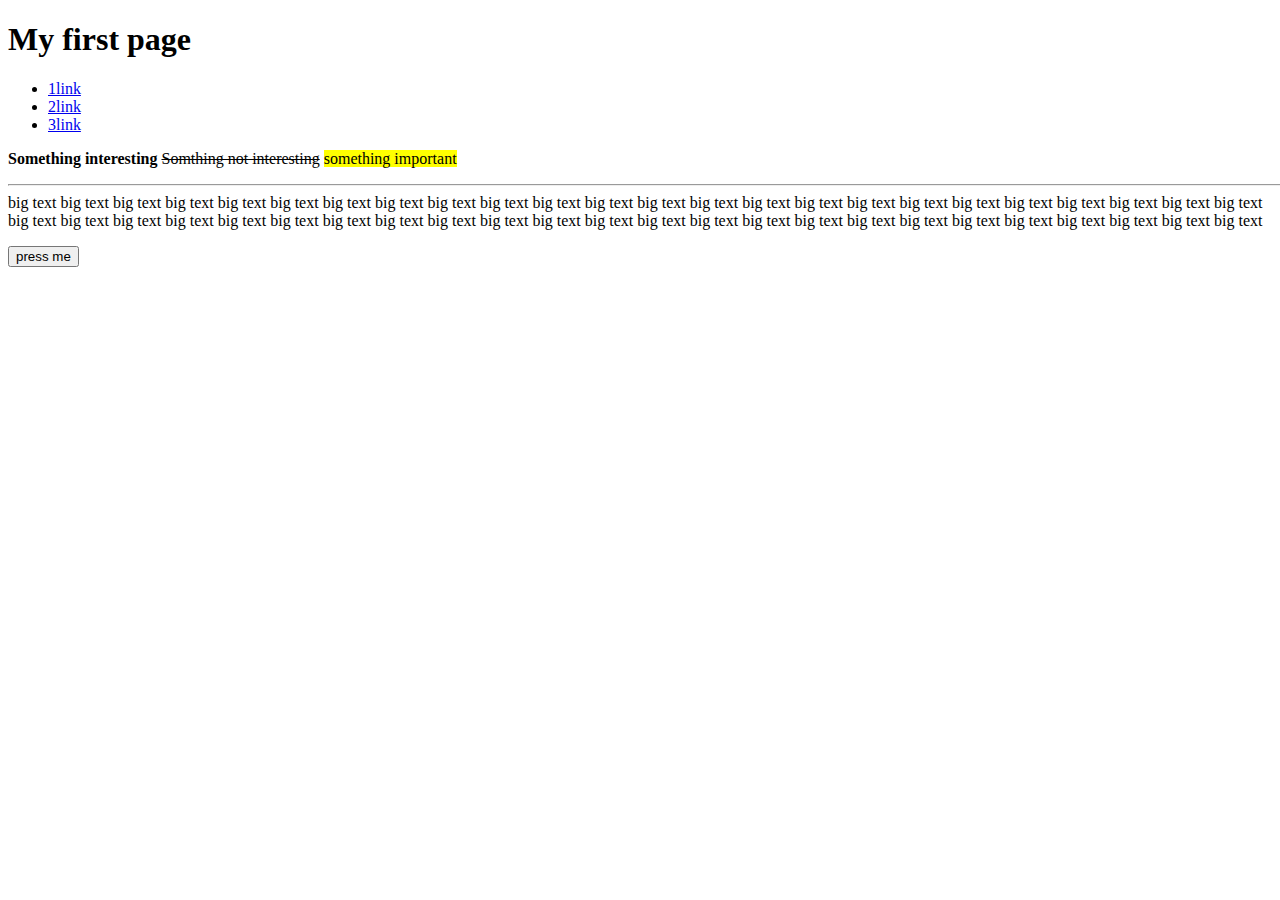
==== index.html @ 6392638d "Create index.html" ====
<!DOCTYPE html>
<html>
<head>
  <meta charset="utf-8">
  <meta name="viewport" content="width=device-width">
  <title>My first page</title>
  <link rel="stylesheet" type="text/css" href="styles.css">
</head>
<body>
  <h1> My first page </h1>
  
  <section id="1link">
    
</section>
<section id="2link">
    
</section>
<section id="3link">
    
</section>

<ul>
  <li><a href="#1link">1link</a></li>
  <li><a href="#2link">2link</a></li>
  <li><a href="#3link">3link</a></li>
</ul>
  <b> Something interesting</b>
  <del> Somthing not interesting</del>
  <mark>something important</mark>
  <p> <hr width= 10000>big text big text big text big text big text big text big text 
  big text big text big text big text big text big text big text big text big text big 
  text big text big text big text big text big text big text big text big text big text 
  big text big text big text big text big text big text big text big text big text big 
  text big text big text big text big text big text big text big text big text big text big text big text big text</p>
  
  <button> press me</button>
</body>
</html>
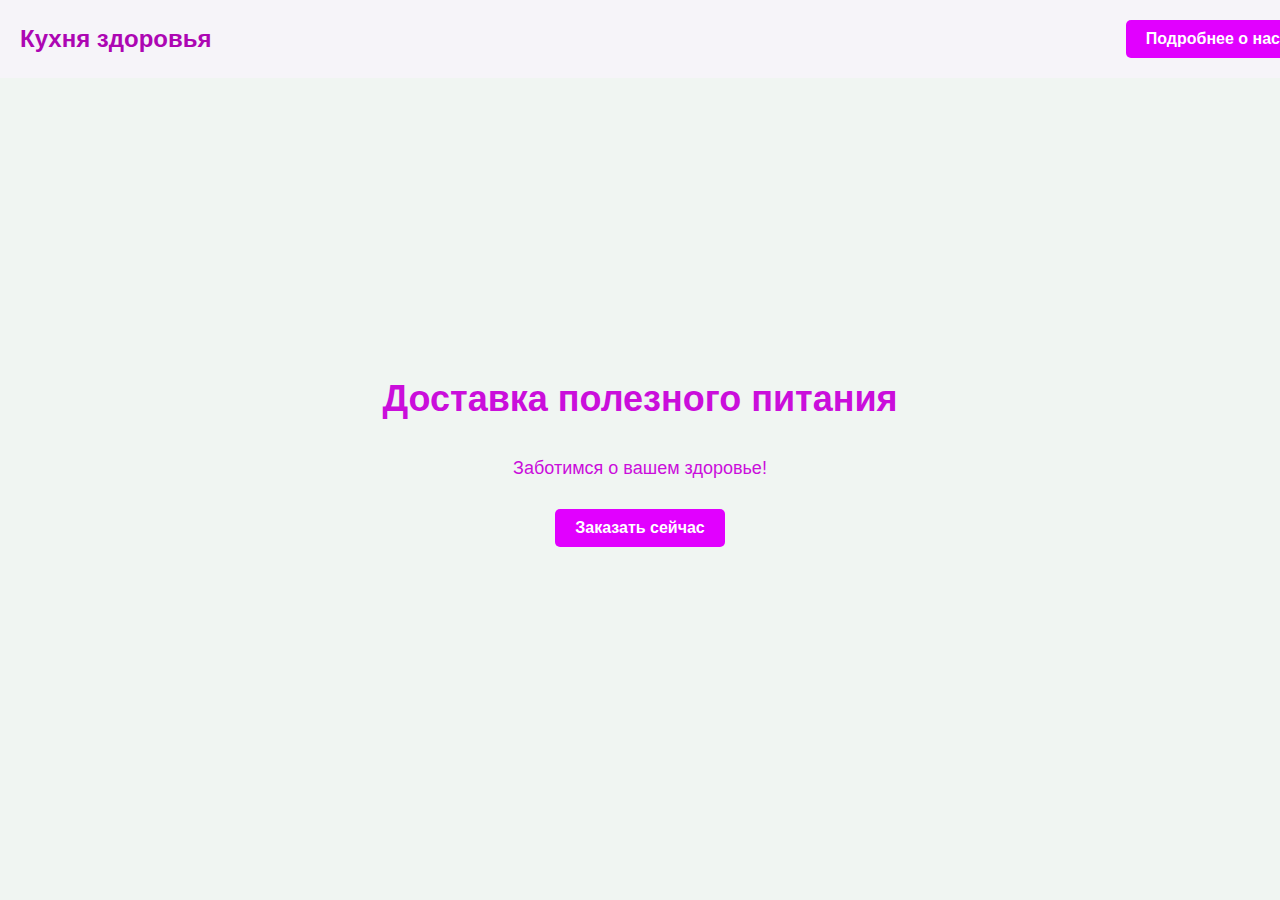
==== commit 864f96e7: "Add files via upload" ====
--- a/index.html
+++ b/index.html
@@ -1,38 +1,142 @@
-<!DOCTYPE html>
-<html>
-<head>
-  <meta charset="utf-8">
-  <meta name="viewport" content="width=device-width">
-  <title>My first page</title>
-  <link rel="stylesheet" type="text/css" href="styles.css">
-</head>
-<body>
-  <h1> My first page </h1>
-  
-  <section id="1link">
-    
-</section>
-<section id="2link">
-    
-</section>
-<section id="3link">
-    
-</section>
-
-<ul>
-  <li><a href="#1link">1link</a></li>
-  <li><a href="#2link">2link</a></li>
-  <li><a href="#3link">3link</a></li>
-</ul>
-  <b> Something interesting</b>
-  <del> Somthing not interesting</del>
-  <mark>something important</mark>
-  <p> <hr width= 10000>big text big text big text big text big text big text big text 
-  big text big text big text big text big text big text big text big text big text big 
-  text big text big text big text big text big text big text big text big text big text 
-  big text big text big text big text big text big text big text big text big text big 
-  text big text big text big text big text big text big text big text big text big text big text big text big text</p>
-  
-  <button> press me</button>
-</body>
-</html>
+<!DOCTYPE html>
+<html lang="en">
+<head>
+    <meta charset="UTF-8">
+    <meta name="viewport" content="width=device-width, initial-scale=1.0">
+    <title>Кухня здоровья</title>
+    <style>
+       
+        body {
+            margin: 0;
+            padding: 0;
+            font-family: Arial, sans-serif;
+            background-color: #f0f5f2;
+        }
+        
+        
+        .hero {
+            display: flex;
+            flex-direction: column;
+            justify-content: center;
+            align-items: center;
+            min-height: 100vh;
+            background-image: url('back.jpg'); 
+            background-size: cover;
+            background-position: center;
+            color: #ca0edb;
+            text-align: center;
+        }
+        
+        .hero h1 {
+            font-size: 36px;
+            margin-bottom: 20px;
+        }
+        
+        .hero p {
+            font-size: 18px;
+            margin-bottom: 30px;
+        }
+        
+        
+        .navbar {
+            background-color: rgba(251, 244, 255, 0.5);
+            display: flex;
+            justify-content: space-between;
+            align-items: center;
+            padding: 20px;
+            position: absolute;
+            width: 100%;
+            top: 0;
+        }
+        
+        .logo {
+            font-size: 24px;
+            font-weight: bold;
+            color: #ad06b3;
+        }
+        
+        .cta-button {
+            background-color: #e100ff;
+            color: #fff;
+            padding: 10px 20px;
+            text-decoration: none;
+            border-radius: 5px;
+            font-weight: bold;
+        }
+        
+        
+        .hidden-block {
+            display: none;
+            background-color: rgba(255, 255, 255, 0.8);
+            padding: 20px;
+            border-radius: 10px;
+        }
+        
+        .hidden-block p {
+            font-size: 16px;
+            color: #333333;
+        }
+    </style>
+</head>
+<body>
+    
+    <div class="navbar">
+        <div class="logo">Кухня здоровья</div>
+        <a href="#hidden-block-toggle" id="toggle-link" class="cta-button">Подробнее о нас</a>
+    </div>
+    
+    
+    <div class="hero">
+        <h1>Доставка полезного питания</h1>
+        <p>Заботимся о вашем здоровье!</p>
+        <a href="#" class="cta-button">Заказать сейчас</a>
+        
+       
+<div id="hidden-block-toggle" class="hidden-block">
+  <h2>О нас</h2>
+  <p>Мы - Кухня здоровья, команда профессиональных поваров и диетологов, преданная идее сделать ваше питание здоровым и вкусным.</p>
+  <p>С самого начала нашей истории мы сосредотачивались на качестве и свежести наших ингредиентов. Мы убеждены, что только натуральные и полезные продукты могут обеспечить вам максимальное благополучие.</p>
+
+  <h2>Наши продукты</h2>
+  <p>Мы гордимся тем, что предлагаем разнообразное меню с блюдами для всех диетических потребностей. Наши блюда богаты питательными веществами, витаминами и микроэлементами, которые важны для вашего здоровья.</p>
+  <p>Мы также уделяем внимание вкусу. Мы считаем, что здоровое питание не должно быть скучным, поэтому мы создаем блюда, которые радуют ваши вкусовые рецепторы.</p>
+
+  <h2>Как сделать заказ</h2>
+  <p>Заказать у нас легко! Выберите блюда из нашего меню, укажите количество порций и оформите заказ. Мы предоставляем удобные способы оплаты и гарантируем быструю доставку в любой район города.</p>
+
+  <h2>Отзывы клиентов</h2>
+  <p>Наши клиенты довольны качеством нашей еды и обслуживанием. Вот что они говорят:</p>
+  <blockquote>
+      "Я полностью изменил свой образ жизни, благодаря еде от Кухни здоровья. Они действительно заботятся о здоровье своих клиентов." - Анна
+  </blockquote>
+  <blockquote>
+      "Не могу даже представить, как я раньше обходился без них. Вкусно и полезно!" - Иван
+  </blockquote>
+
+  <h2>Контакты</h2>
+  <p>Если у вас есть вопросы или вам нужна помощь, свяжитесь с нами:</p>
+  <p>Телефон: +123456789</p>
+  <p>Email: info@kitchenhealth.com</p>
+
+  <h2>Специальные предложения</h2>
+  <p>Мы постоянно радуем наших клиентов скидками и акциями. Узнайте больше на нашей странице акций.</p>
+</div>
+
+    </div>
+
+    <script>
+        
+        const toggleLink = document.getElementById("toggle-link");
+        const hiddenBlock = document.getElementById("hidden-block-toggle");
+        
+        toggleLink.addEventListener("click", function() {
+            if (hiddenBlock.style.display === "none" || hiddenBlock.style.display === "") {
+                hiddenBlock.style.display = "block";
+            } else {
+                hiddenBlock.style.display = "none";
+            }
+        });
+    </script>
+</body>
+</html>
+
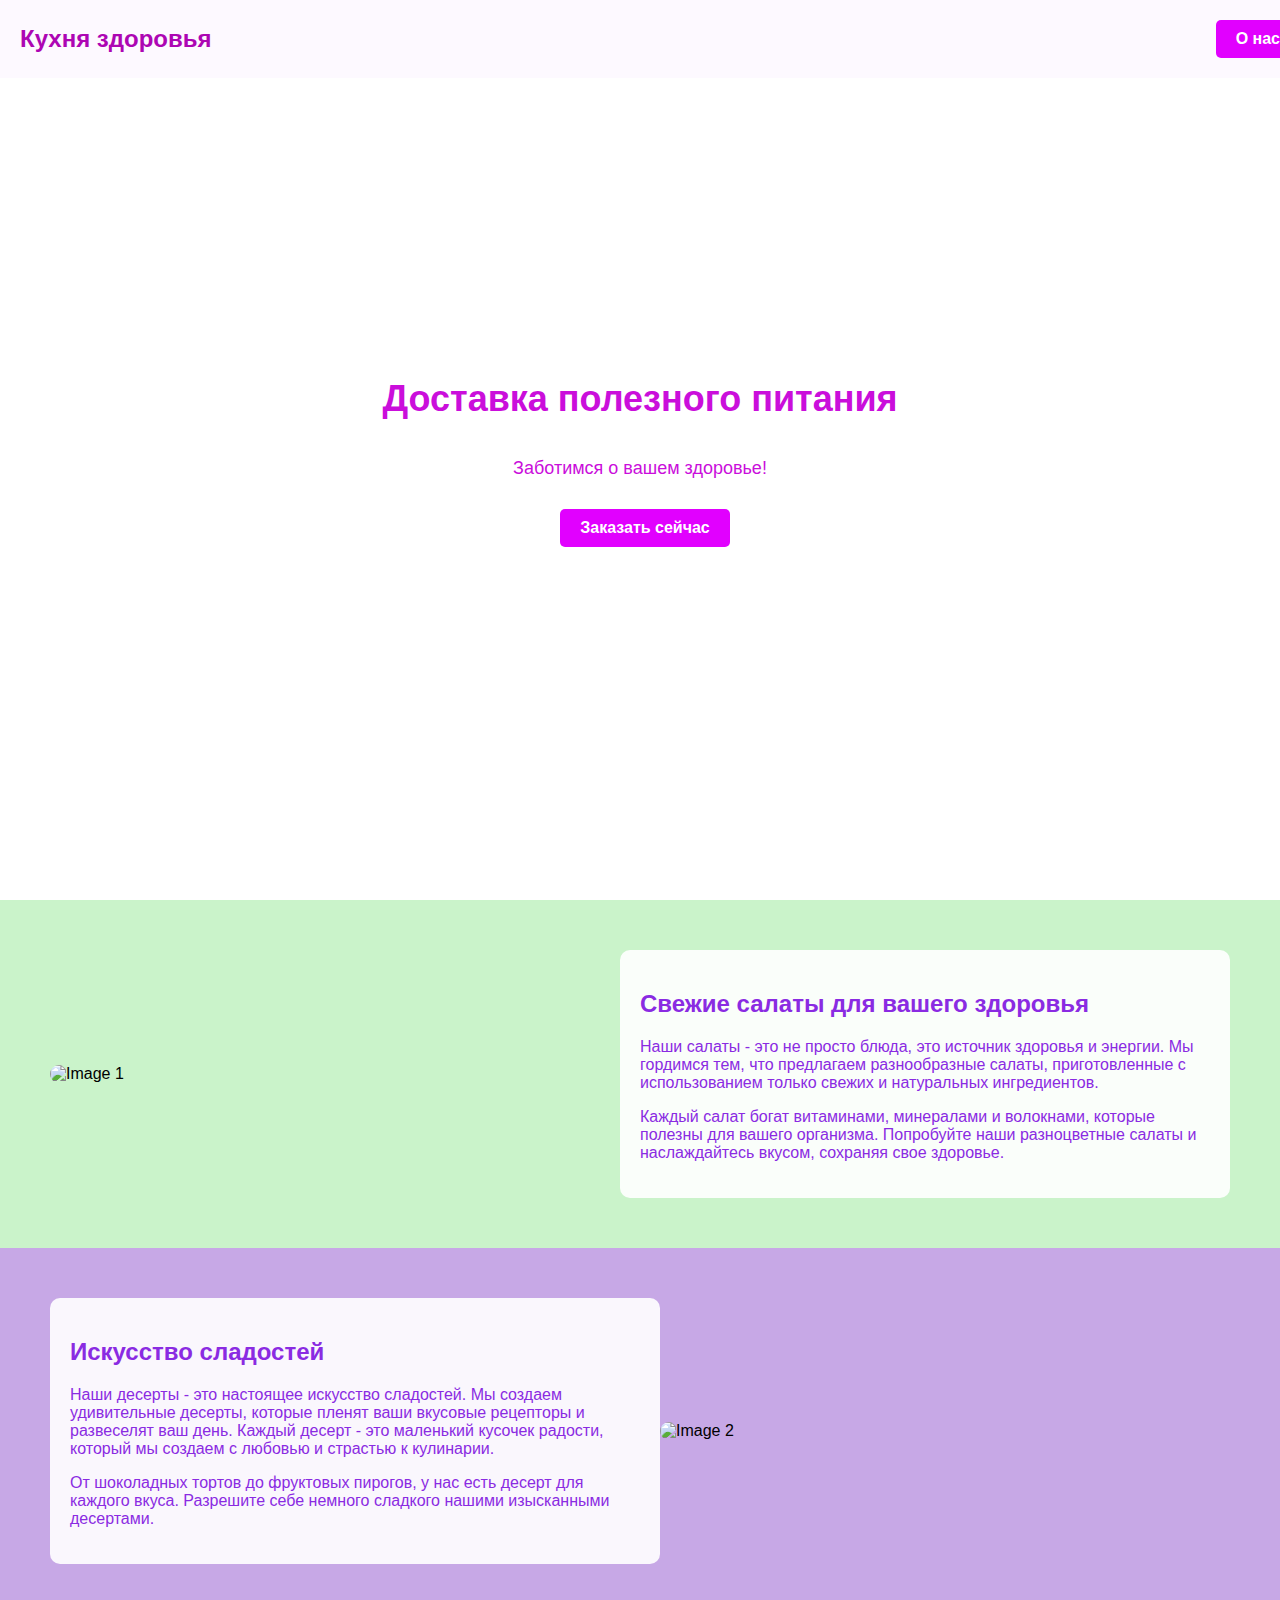
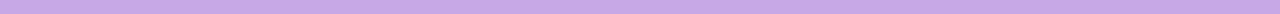
==== commit 169d1f09: "Add files via upload" ====
--- a/index.html
+++ b/index.html
@@ -5,14 +5,13 @@
     <meta name="viewport" content="width=device-width, initial-scale=1.0">
     <title>Кухня здоровья</title>
     <style>
-       
+        
         body {
             margin: 0;
             padding: 0;
             font-family: Arial, sans-serif;
-            background-color: #f0f5f2;
         }
-        
+
         
         .hero {
             display: flex;
@@ -20,23 +19,23 @@
             justify-content: center;
             align-items: center;
             min-height: 100vh;
-            background-image: url('back.jpg'); 
+            background-image: url('https://c.pxhere.com/photos/71/9a/food_snacks_cooking_pork_meat_seasoning_wine_side_dishes_ssam-626452.jpg!d');
             background-size: cover;
             background-position: center;
             color: #ca0edb;
             text-align: center;
         }
-        
+
         .hero h1 {
             font-size: 36px;
             margin-bottom: 20px;
         }
-        
+
         .hero p {
             font-size: 18px;
             margin-bottom: 30px;
         }
-        
+
         
         .navbar {
             background-color: rgba(251, 244, 255, 0.5);
@@ -48,13 +47,13 @@
             width: 100%;
             top: 0;
         }
-        
+
         .logo {
             font-size: 24px;
             font-weight: bold;
             color: #ad06b3;
         }
-        
+
         .cta-button {
             background-color: #e100ff;
             color: #fff;
@@ -62,8 +61,9 @@
             text-decoration: none;
             border-radius: 5px;
             font-weight: bold;
+            margin-left: 10px;
         }
-        
+
         
         .hidden-block {
             display: none;
@@ -71,10 +71,42 @@
             padding: 20px;
             border-radius: 10px;
         }
-        
+
         .hidden-block p {
             font-size: 16px;
             color: #333333;
+        }
+
+        
+        .new-section {
+            display: flex;
+            flex-direction: row;
+            justify-content: space-between;
+            align-items: center;
+            background-image: url('alternate-background.jpg'); 
+            background-size: cover;
+            background-position: center;
+            padding: 50px;
+        }
+        .new-section:nth-child(even) {
+            background-color: #c7a8e6; 
+        }
+
+        .new-section:nth-child(odd) {
+            background-color: #caf3ca; 
+        }
+
+        .new-section .section-text {
+            flex: 1;
+            padding: 20px;
+            background-color: rgba(255, 255, 255, 0.9); 
+            border-radius: 10px;
+        }
+
+        .new-section img {
+            flex: 1;
+            max-width: 50%;
+            border-radius: 10px;
         }
     </style>
 </head>
@@ -82,18 +114,17 @@
     
     <div class="navbar">
         <div class="logo">Кухня здоровья</div>
-        <a href="#hidden-block-toggle" id="toggle-link" class="cta-button">Подробнее о нас</a>
+        <a href="#hidden-block-toggle" id="toggle-link" class="cta-button">О нас</a>
     </div>
-    
+
     
     <div class="hero">
         <h1>Доставка полезного питания</h1>
         <p>Заботимся о вашем здоровье!</p>
         <a href="#" class="cta-button">Заказать сейчас</a>
-        
-       
-<div id="hidden-block-toggle" class="hidden-block">
-  <h2>О нас</h2>
+
+        <div id="hidden-block-toggle" class="hidden-block">
+            <h2>О нас</h2>
   <p>Мы - Кухня здоровья, команда профессиональных поваров и диетологов, преданная идее сделать ваше питание здоровым и вкусным.</p>
   <p>С самого начала нашей истории мы сосредотачивались на качестве и свежести наших ингредиентов. Мы убеждены, что только натуральные и полезные продукты могут обеспечить вам максимальное благополучие.</p>
 
@@ -120,15 +151,32 @@
 
   <h2>Специальные предложения</h2>
   <p>Мы постоянно радуем наших клиентов скидками и акциями. Узнайте больше на нашей странице акций.</p>
-</div>
-
+        </div>
     </div>
 
+    <div class="new-section">
+        <img src="https://static.tildacdn.com/tild3938-3735-4737-b335-323662643835/photo.jpg" alt="Image 1">
+        <div class="section-text">
+            <h2 style="color: #8a2be2;">Свежие салаты для вашего здоровья</h2>
+        <p style="color: #8a2be2;">Наши салаты - это не просто блюда, это источник здоровья и энергии. Мы гордимся тем, что предлагаем разнообразные салаты, приготовленные с использованием только свежих и натуральных ингредиентов.</p>
+        <p style="color: #8a2be2;">Каждый салат богат витаминами, минералами и волокнами, которые полезны для вашего организма. Попробуйте наши разноцветные салаты и наслаждайтесь вкусом, сохраняя свое здоровье.</p>
+        </div>
+    </div>
+
+    <div class="new-section">
+        <div class="section-text">
+            <h2 style="color: #8a2be2;">Искусство сладостей</h2>
+        <p style="color: #8a2be2;">Наши десерты - это настоящее искусство сладостей. Мы создаем удивительные десерты, которые пленят ваши вкусовые рецепторы и развеселят ваш день. Каждый десерт - это маленький кусочек радости, который мы создаем с любовью и страстью к кулинарии.</p>
+        <p style="color: #8a2be2;">От шоколадных тортов до фруктовых пирогов, у нас есть десерт для каждого вкуса. Разрешите себе немного сладкого нашими изысканными десертами.</p>
+        </div>
+        <img src="https://static.tildacdn.com/tild3335-6364-4133-b431-323932613831/photo.jpg" alt="Image 2">
+    </div>
+
+    
     <script>
-        
         const toggleLink = document.getElementById("toggle-link");
         const hiddenBlock = document.getElementById("hidden-block-toggle");
-        
+
         toggleLink.addEventListener("click", function() {
             if (hiddenBlock.style.display === "none" || hiddenBlock.style.display === "") {
                 hiddenBlock.style.display = "block";
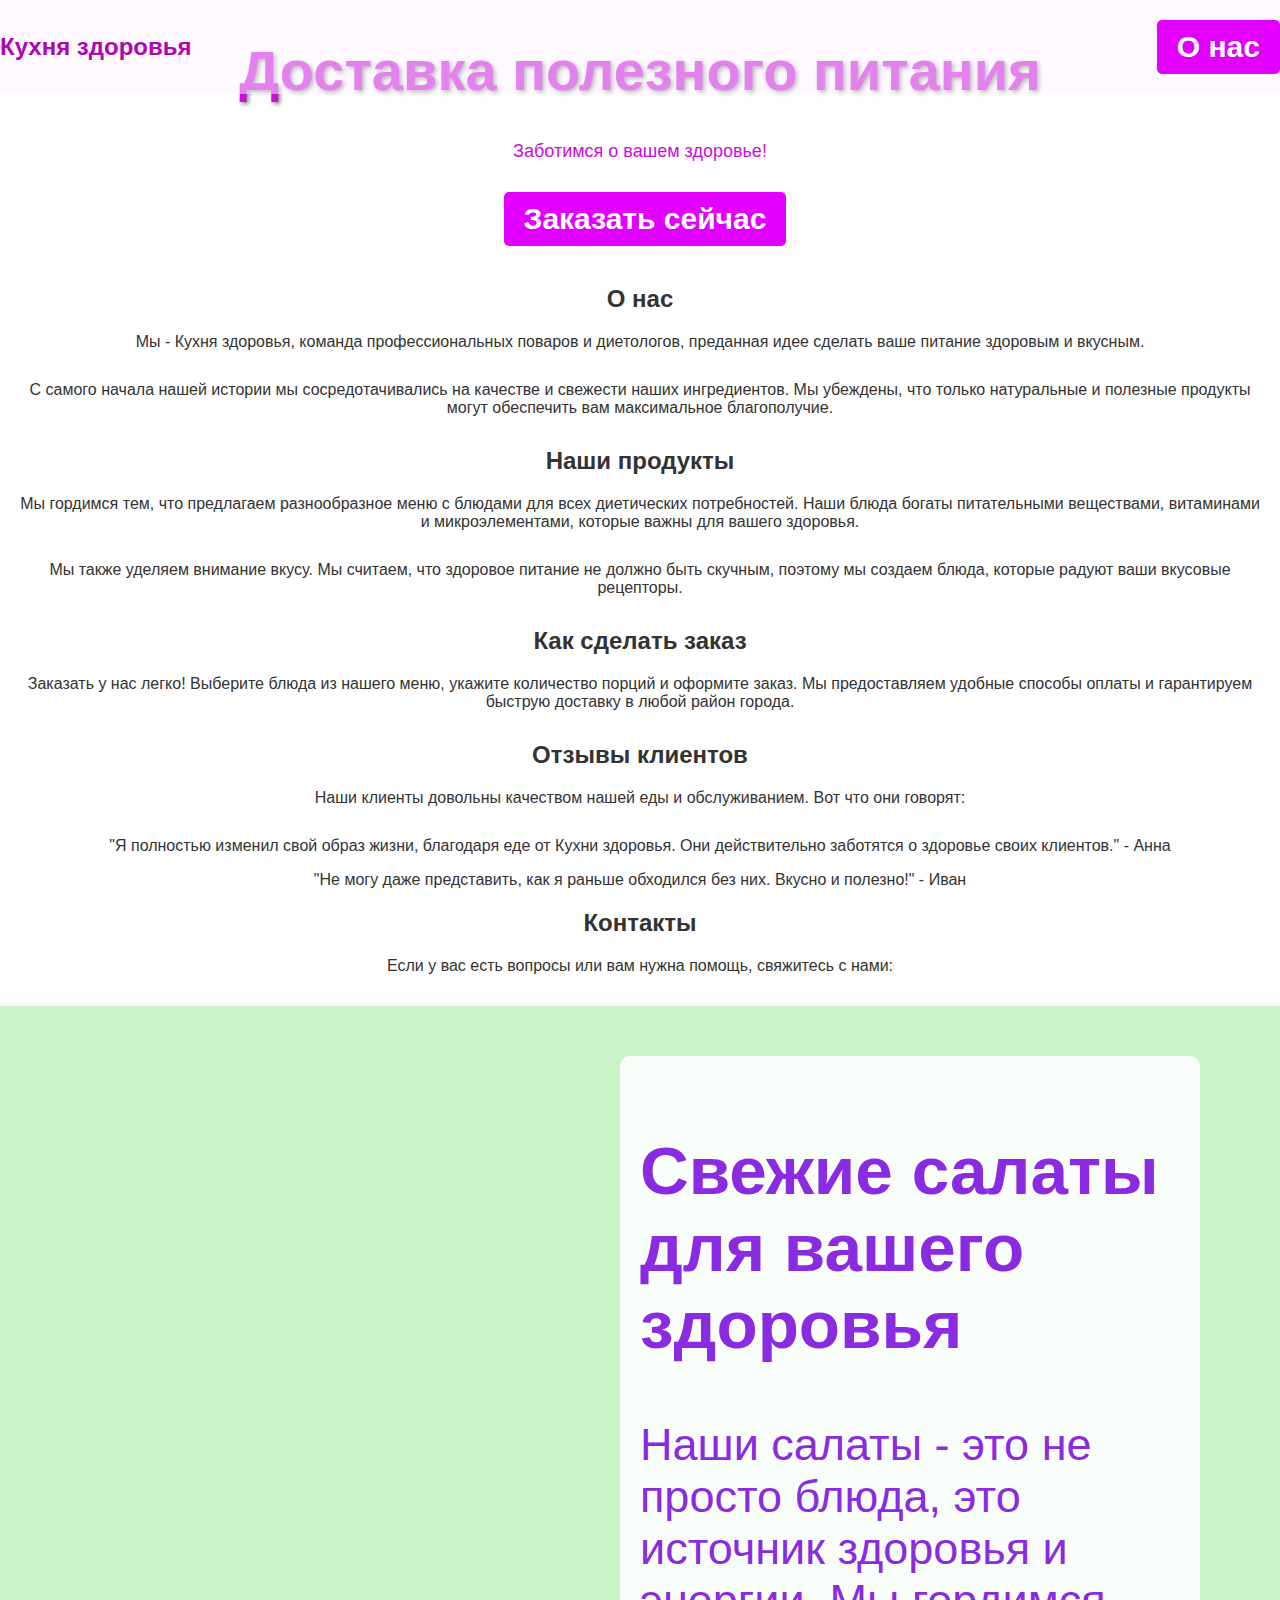
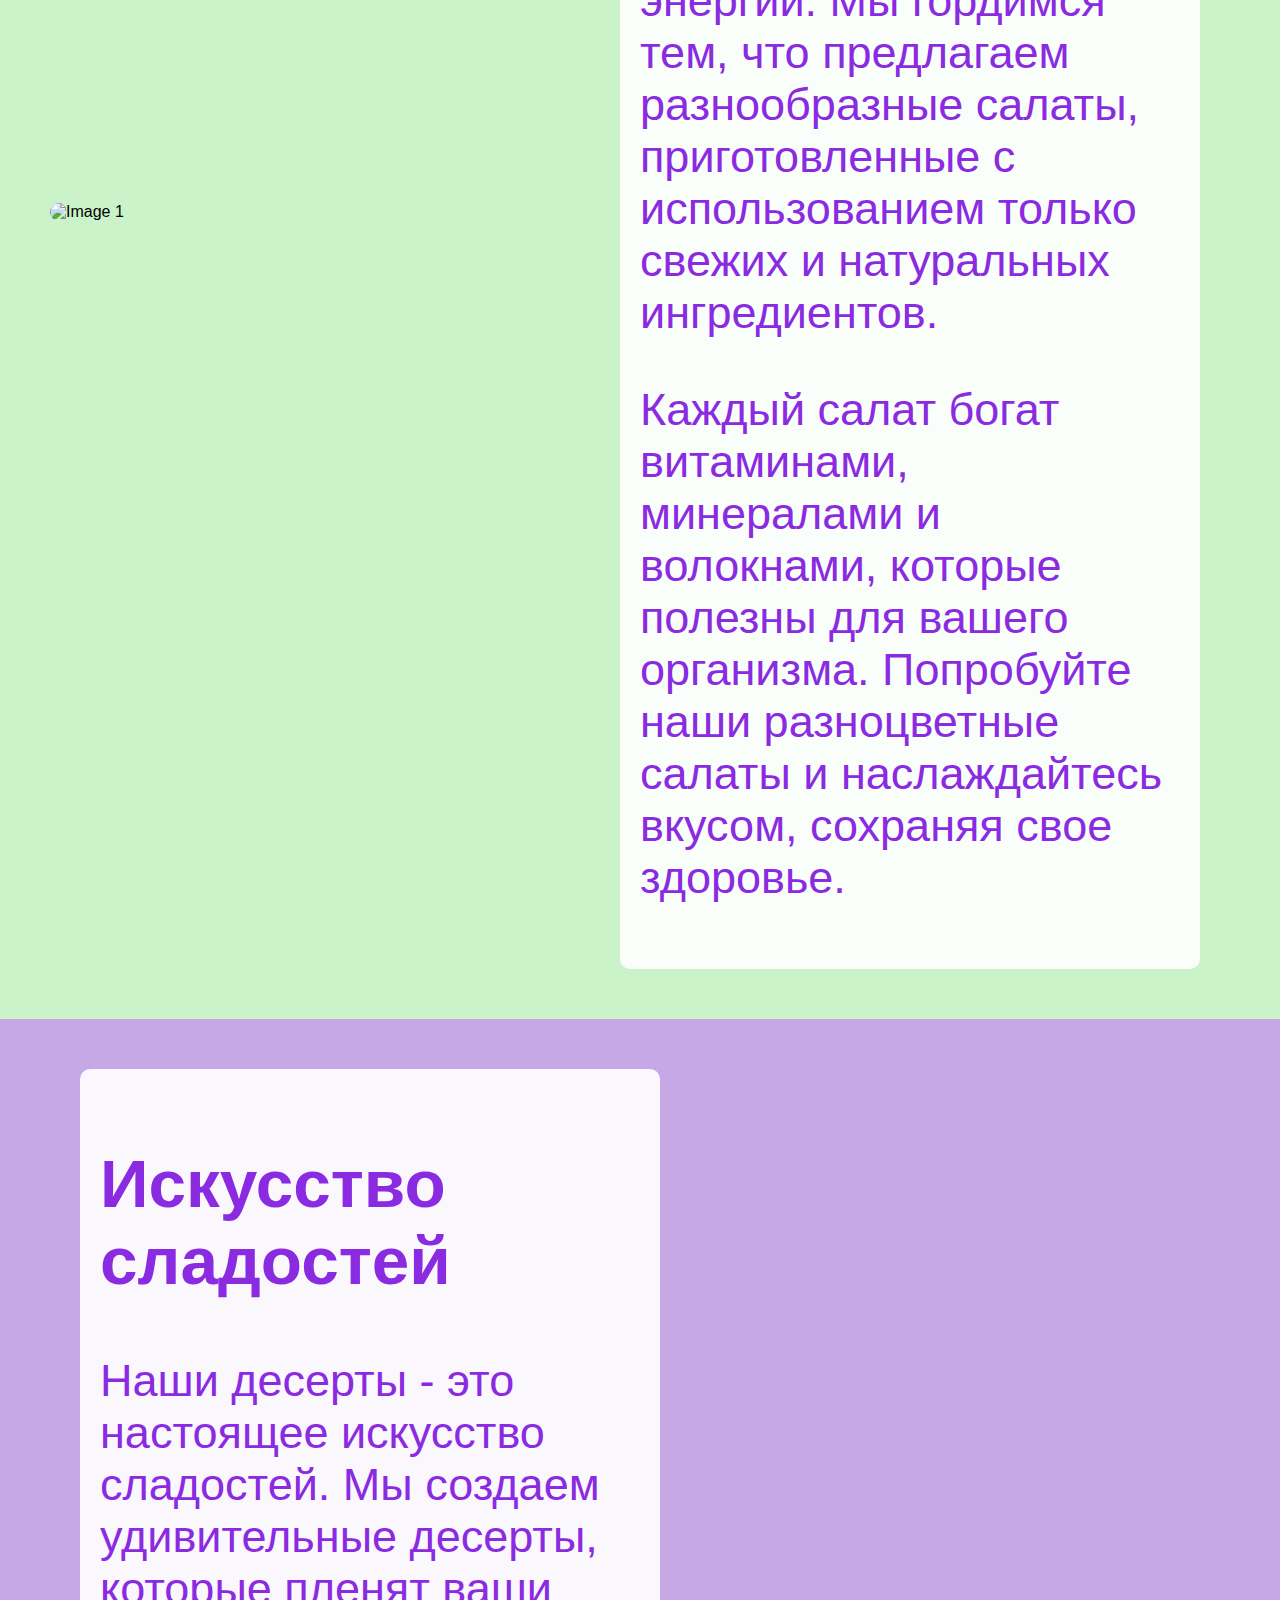
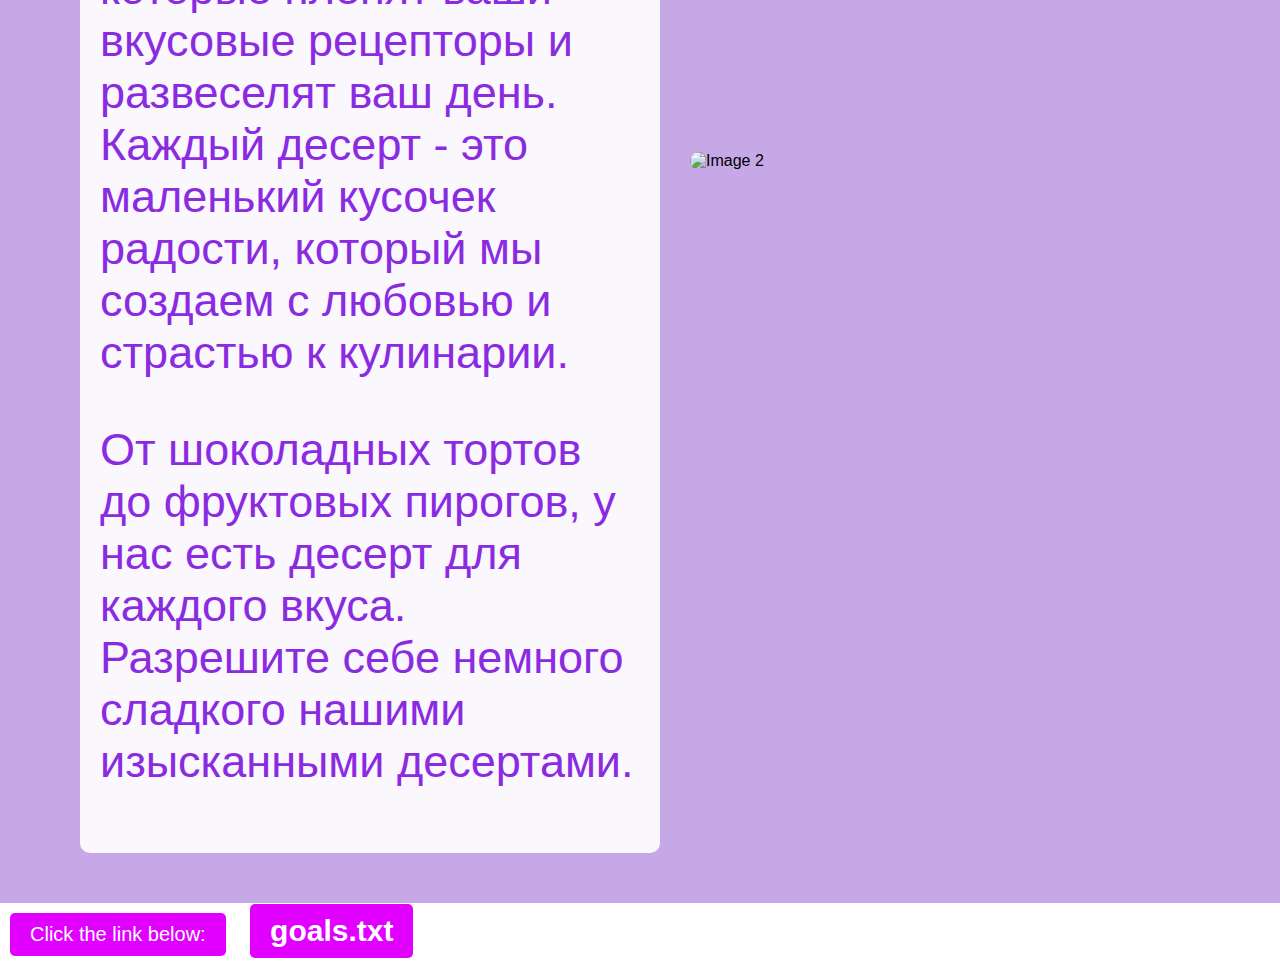
==== commit 65fd6cc9: "Add files via upload" ====
--- a/index.html
+++ b/index.html
@@ -27,8 +27,9 @@
         }
 
         .hero h1 {
-            font-size: 36px;
+            font-size: 56px;
             margin-bottom: 20px;
+            text-shadow: 2px 2px 4px rgba(0, 0, 0, 0.5);
         }
 
         .hero p {
@@ -42,7 +43,9 @@
             display: flex;
             justify-content: space-between;
             align-items: center;
-            padding: 20px;
+            padding-right: 20px;
+            padding-top: 20px;
+            padding-bottom: 20px;
             position: absolute;
             width: 100%;
             top: 0;
@@ -55,6 +58,7 @@
         }
 
         .cta-button {
+            
             background-color: #e100ff;
             color: #fff;
             padding: 10px 20px;
@@ -62,15 +66,19 @@
             border-radius: 5px;
             font-weight: bold;
             margin-left: 10px;
+            font-size: 30px;
         }
 
         
         .hidden-block {
-            display: none;
-            background-color: rgba(255, 255, 255, 0.8);
-            padding: 20px;
-            border-radius: 10px;
-        }
+    max-height: 80vh;
+    overflow-y: auto;
+    background-color: rgba(255, 255, 255, 0.8);
+    padding: 20px;
+    border-radius: 10px;
+    font-size: 16px;
+    color: #333333;
+}
 
         .hidden-block p {
             font-size: 16px;
@@ -101,13 +109,39 @@
             padding: 20px;
             background-color: rgba(255, 255, 255, 0.9); 
             border-radius: 10px;
+            font-size: 45px;
+            margin-left: 30px;
+            margin-right: 30px;
         }
 
         .new-section img {
             flex: 1;
             max-width: 50%;
             border-radius: 10px;
-        }
+
+        }
+
+        .click-text {
+        font-size: 20px; 
+        color: #fff; 
+        background-color: #e100ff; 
+        padding: 10px 20px;
+        border-radius: 5px;
+        display: inline-block;
+        margin: 10px; 
+    }
+
+    
+    .cta-button {
+        background-color: #e100ff;
+        color: #fff;
+        padding: 10px 20px;
+        text-decoration: none;
+        border-radius: 5px;
+        font-weight: bold;
+        display: inline-block;
+         
+    }
     </style>
 </head>
 <body>
@@ -172,7 +206,10 @@
         <img src="https://static.tildacdn.com/tild3335-6364-4133-b431-323932613831/photo.jpg" alt="Image 2">
     </div>
 
-    
+    <div style="text-align: center;"></div>
+        <p class="click-text">Click the link below:</p>
+        <a href="https://github.com/zhokonov/firstpage/blob/main/goals.txt" target="_blank" class="cta-button">goals.txt</a>
+    </div>
     <script>
         const toggleLink = document.getElementById("toggle-link");
         const hiddenBlock = document.getElementById("hidden-block-toggle");
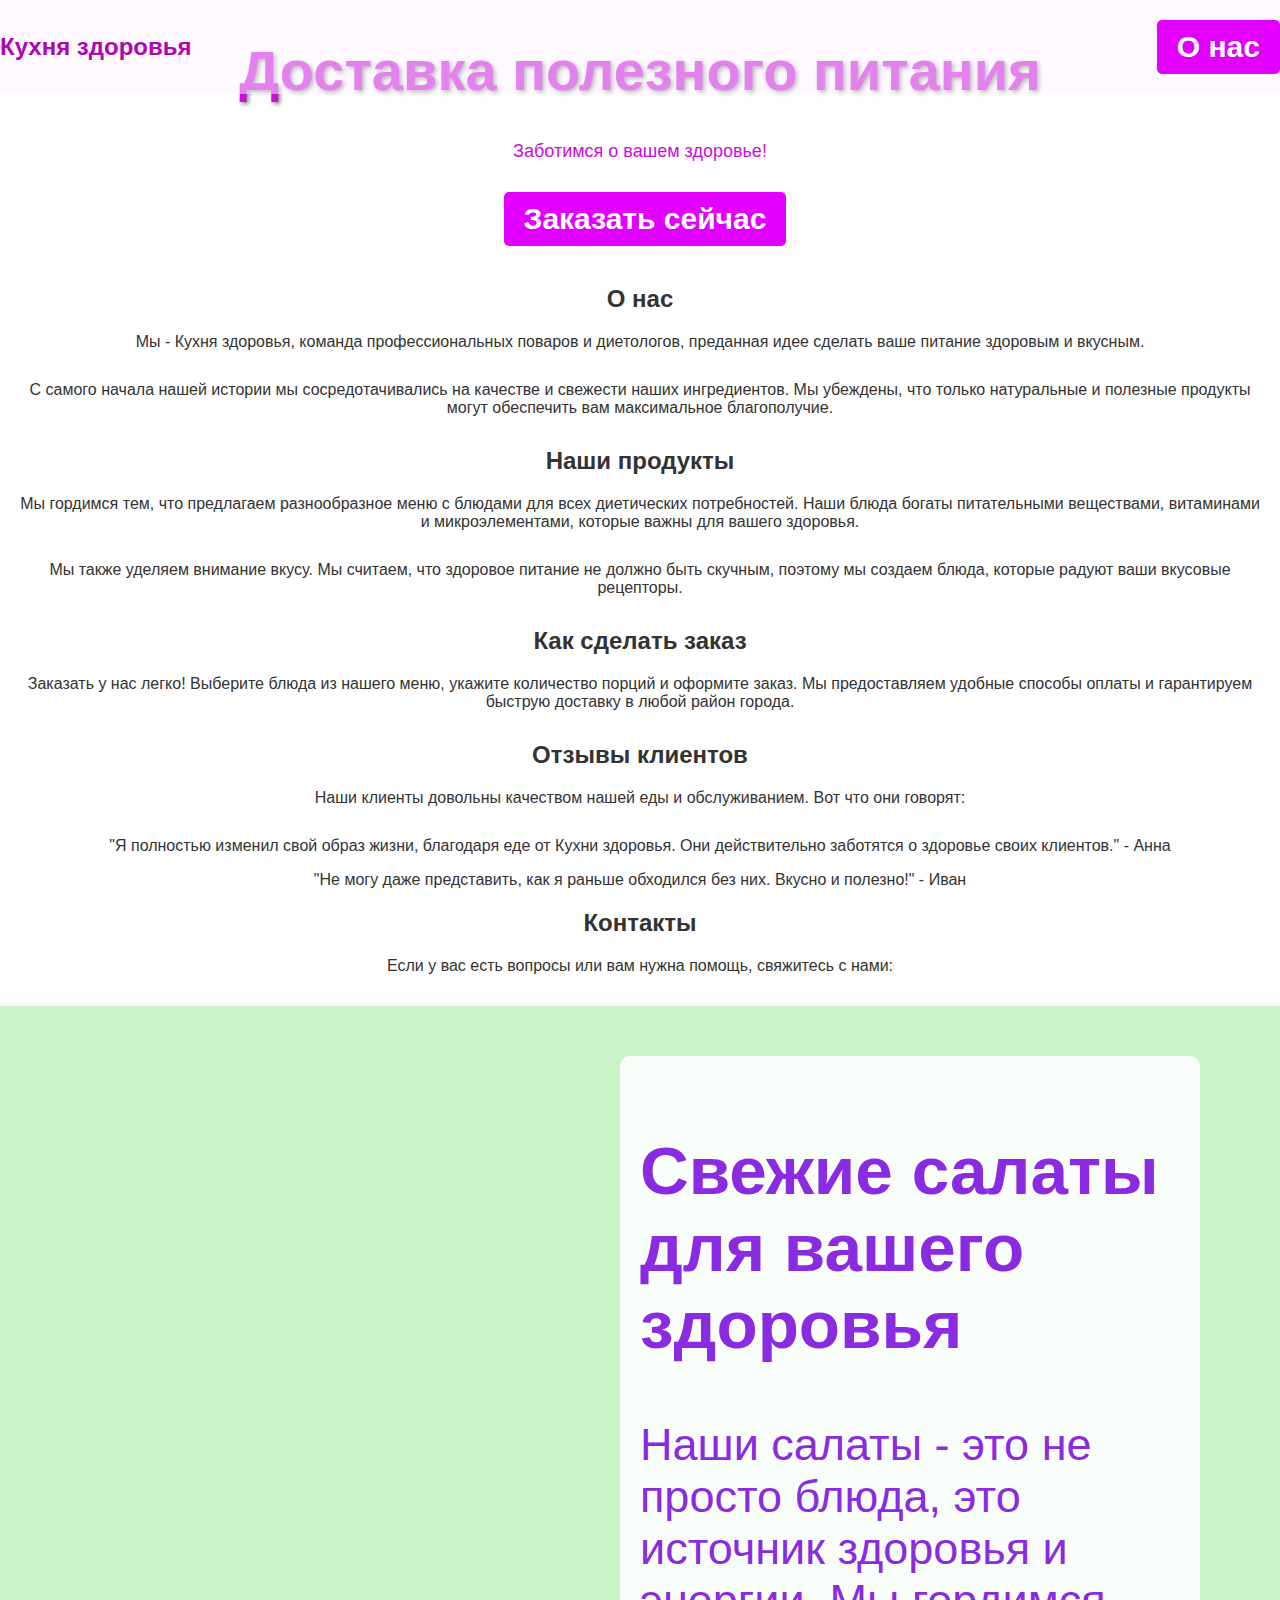
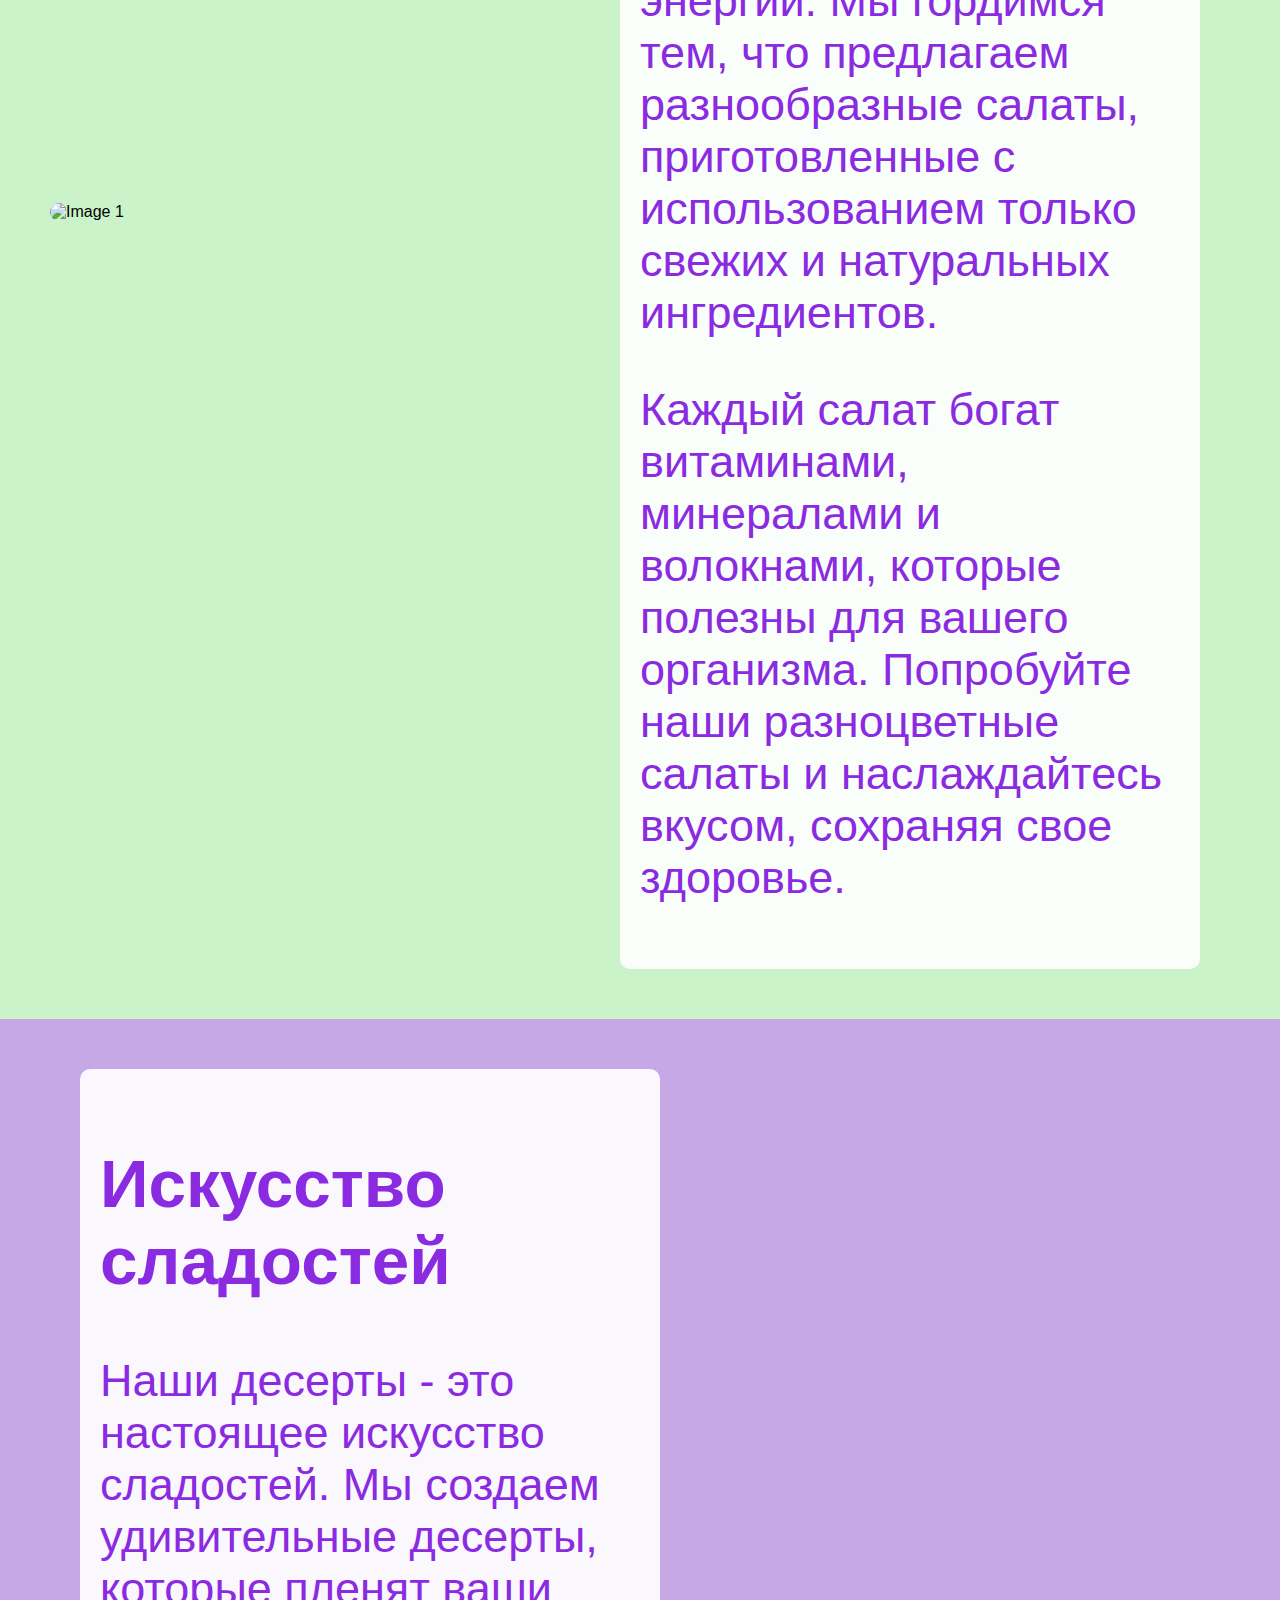
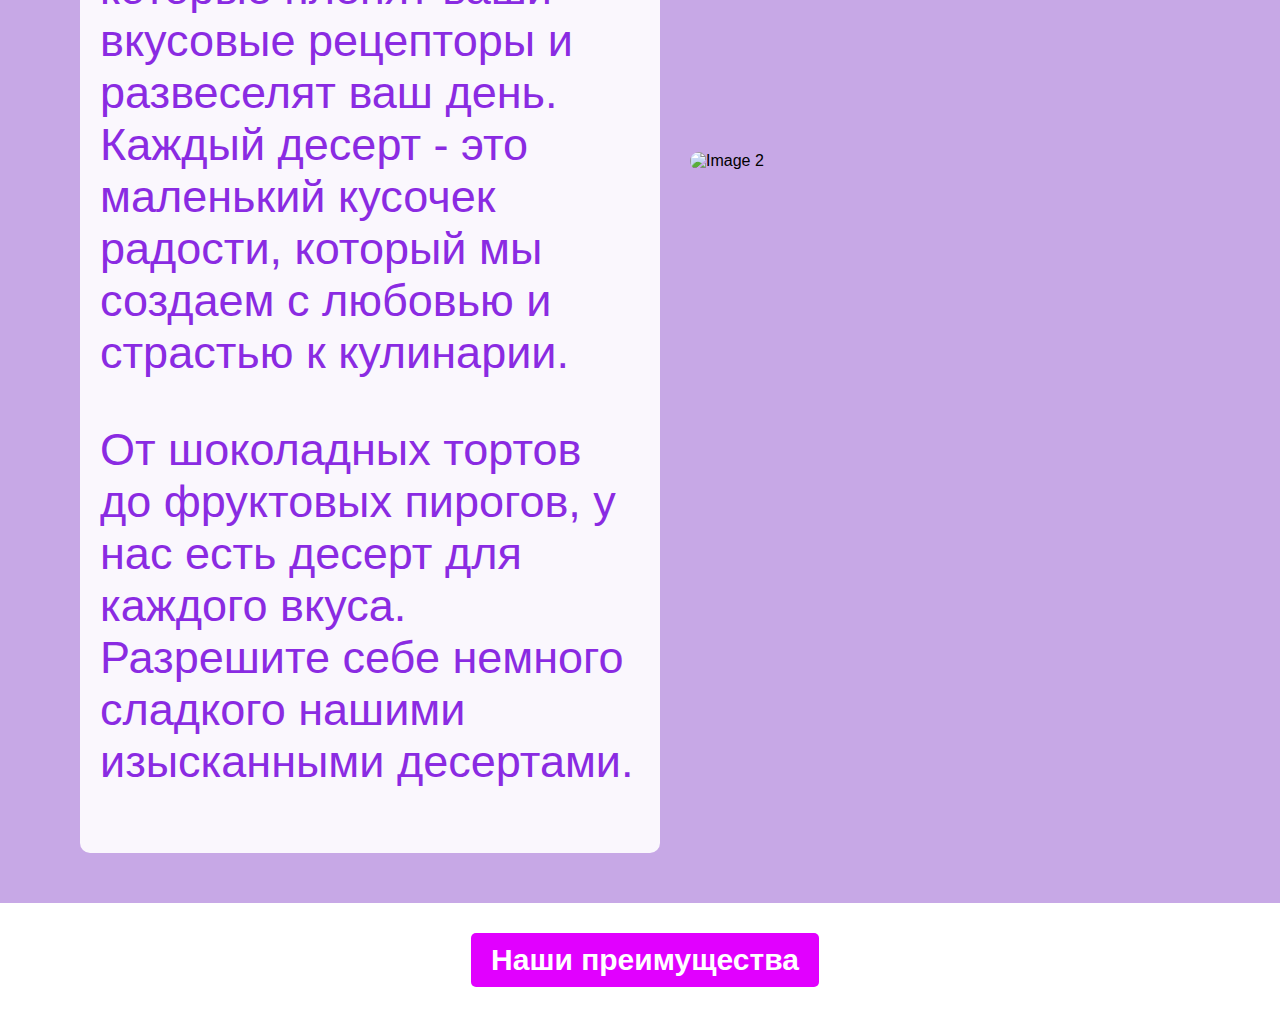
==== commit 9d768a03: "Add files via upload" ====
--- a/index.html
+++ b/index.html
@@ -206,9 +206,10 @@
         <img src="https://static.tildacdn.com/tild3335-6364-4133-b431-323932613831/photo.jpg" alt="Image 2">
     </div>
 
-    <div style="text-align: center;"></div>
-        <p class="click-text">Click the link below:</p>
-        <a href="https://github.com/zhokonov/firstpage/blob/main/goals.txt" target="_blank" class="cta-button">goals.txt</a>
+    <div style="text-align: center;padding: 30px;">
+        <a href="https://github.com/zhokonov/firstpage/blob/main/goals.md" target="_blank" class="cta-button">Наши преимущества</a>
+    </div>
+    
     </div>
     <script>
         const toggleLink = document.getElementById("toggle-link");
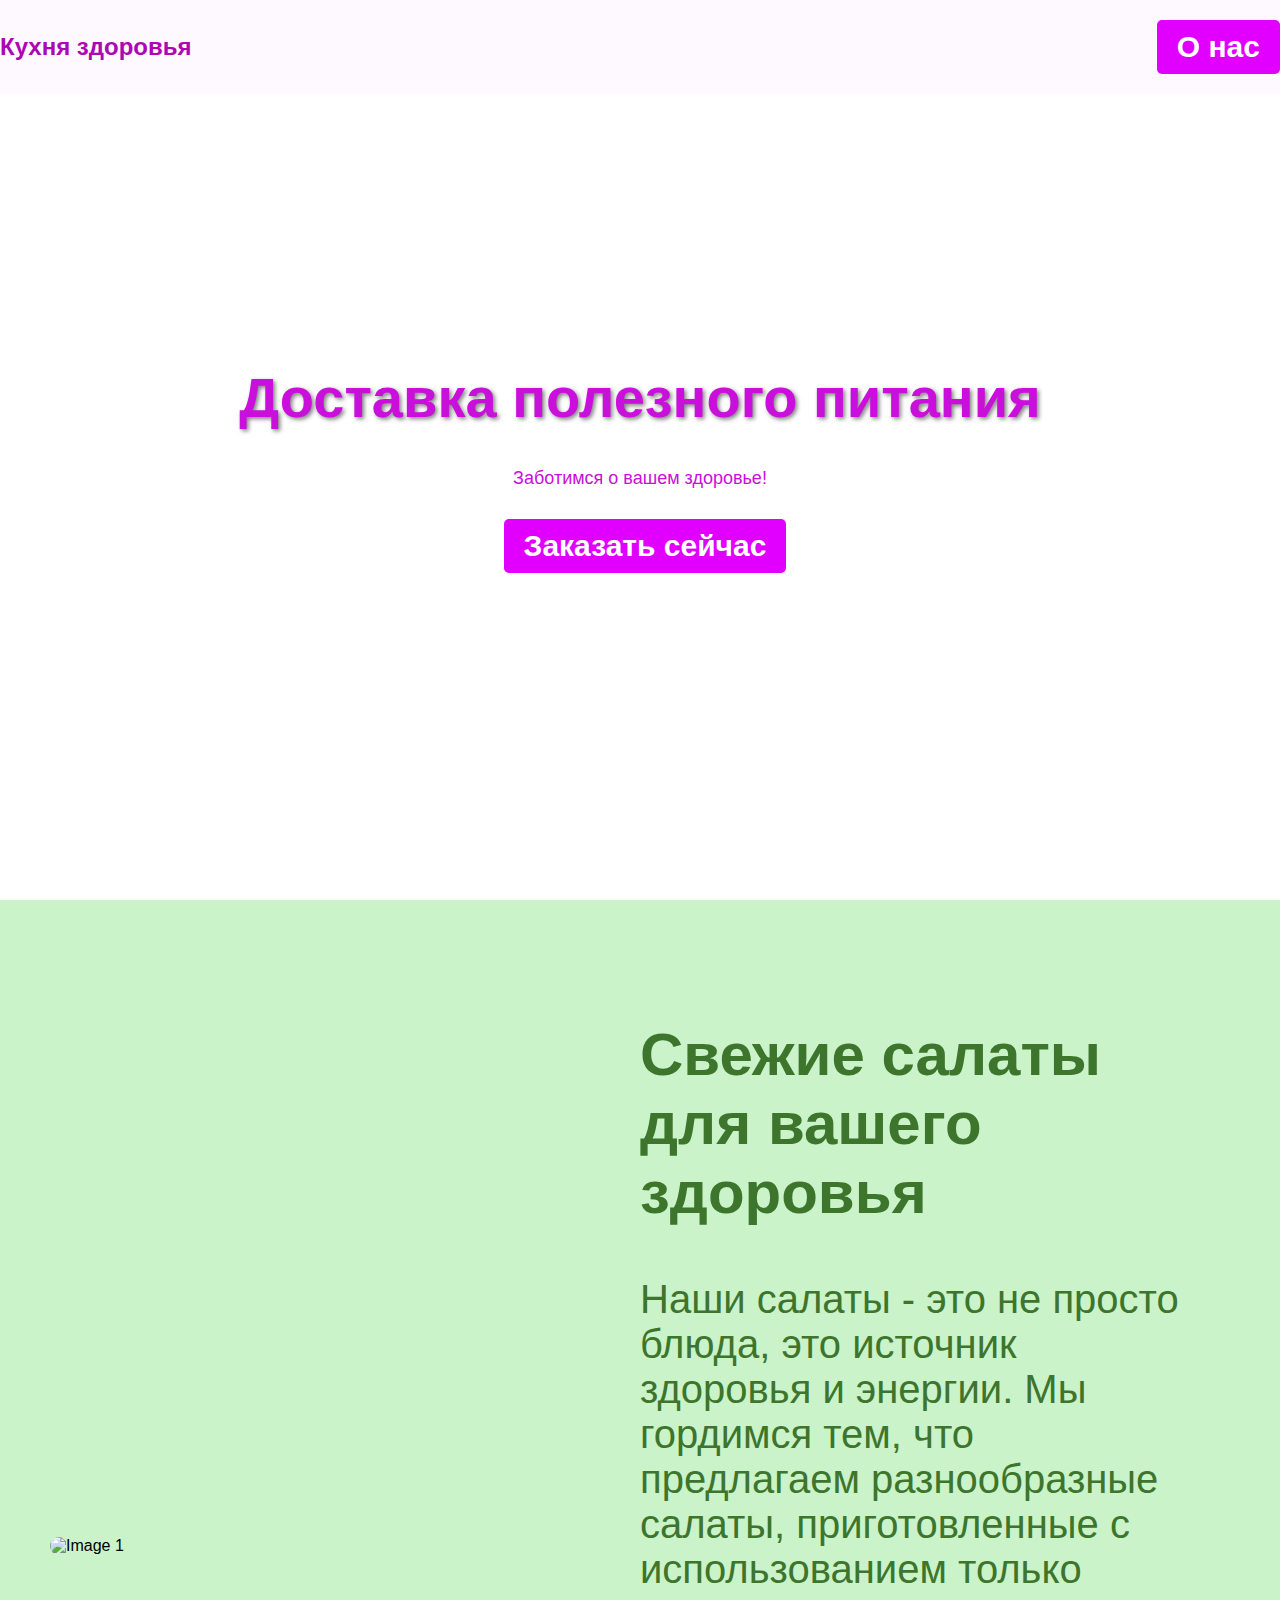
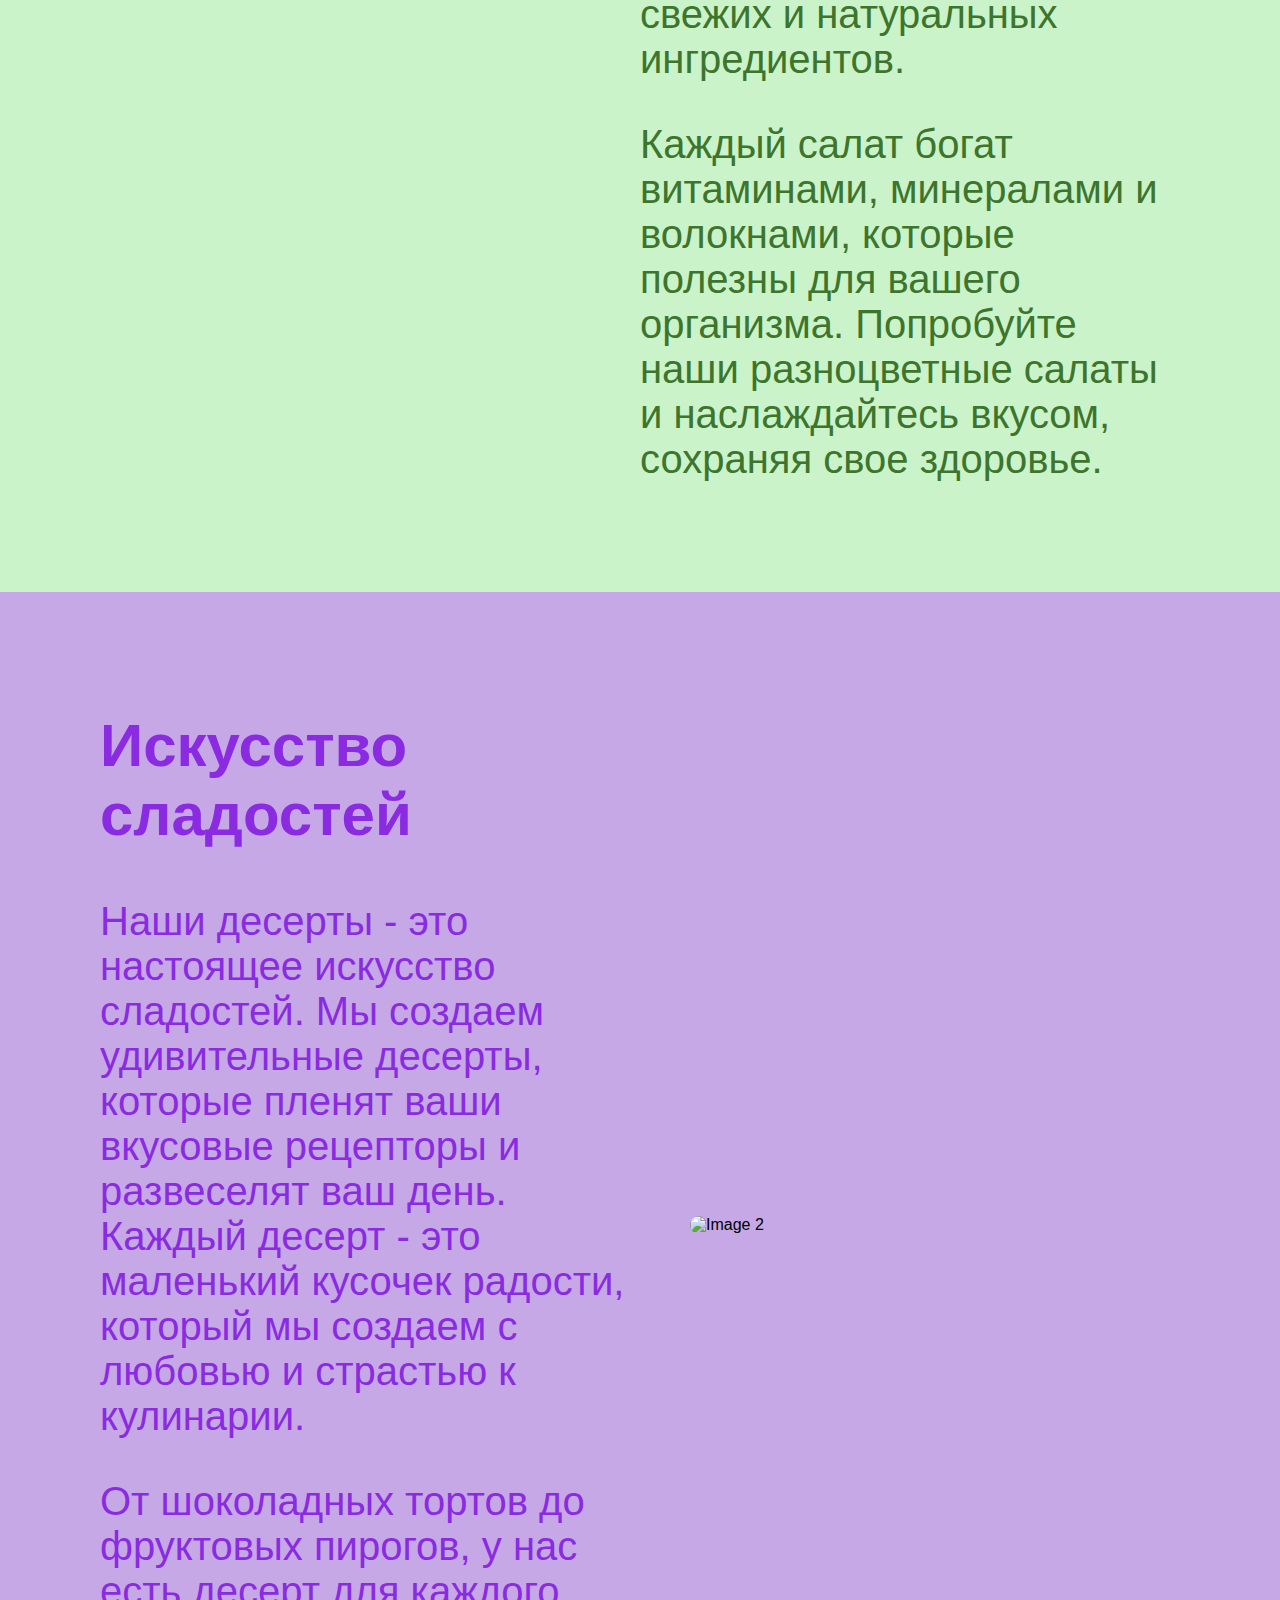
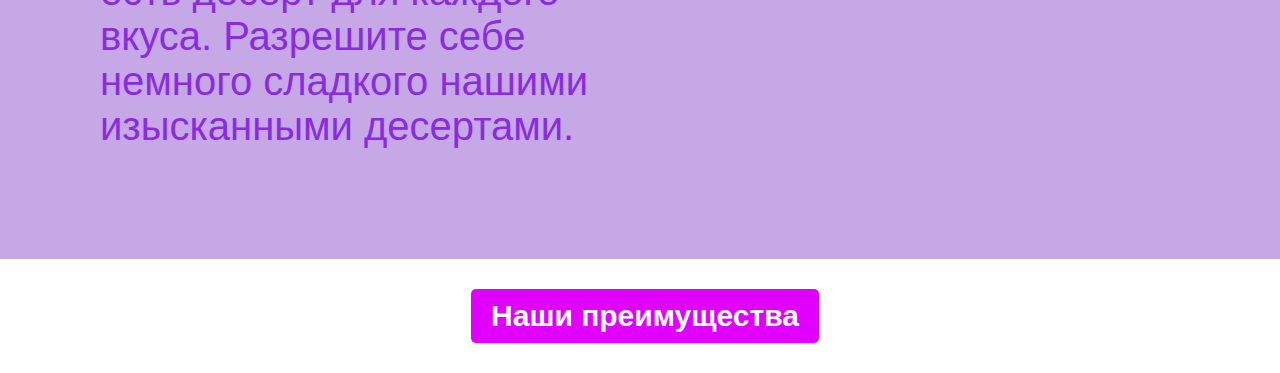
==== commit b37ddc90: "Add files via upload" ====
--- a/index.html
+++ b/index.html
@@ -19,7 +19,7 @@
             justify-content: center;
             align-items: center;
             min-height: 100vh;
-            background-image: url('https://c.pxhere.com/photos/71/9a/food_snacks_cooking_pork_meat_seasoning_wine_side_dishes_ssam-626452.jpg!d');
+            background-image: url('https://rio.kr.ua/wp-content/uploads/2022/07/1635892927_43-phonoteka-org-p-dostavka-yedi-fon-krasivie-44.jpg');
             background-size: cover;
             background-position: center;
             color: #ca0edb;
@@ -71,6 +71,7 @@
 
         
         .hidden-block {
+    display: none;
     max-height: 80vh;
     overflow-y: auto;
     background-color: rgba(255, 255, 255, 0.8);
@@ -106,10 +107,9 @@
 
         .new-section .section-text {
             flex: 1;
-            padding: 20px;
-            background-color: rgba(255, 255, 255, 0.9); 
+            padding: 20px; 
             border-radius: 10px;
-            font-size: 45px;
+            font-size: 40px;
             margin-left: 30px;
             margin-right: 30px;
         }
@@ -191,9 +191,9 @@
     <div class="new-section">
         <img src="https://static.tildacdn.com/tild3938-3735-4737-b335-323662643835/photo.jpg" alt="Image 1">
         <div class="section-text">
-            <h2 style="color: #8a2be2;">Свежие салаты для вашего здоровья</h2>
-        <p style="color: #8a2be2;">Наши салаты - это не просто блюда, это источник здоровья и энергии. Мы гордимся тем, что предлагаем разнообразные салаты, приготовленные с использованием только свежих и натуральных ингредиентов.</p>
-        <p style="color: #8a2be2;">Каждый салат богат витаминами, минералами и волокнами, которые полезны для вашего организма. Попробуйте наши разноцветные салаты и наслаждайтесь вкусом, сохраняя свое здоровье.</p>
+            <h2 style="color: #3d752c;">Свежие салаты для вашего здоровья</h2>
+        <p style="color: #3d752c;">Наши салаты - это не просто блюда, это источник здоровья и энергии. Мы гордимся тем, что предлагаем разнообразные салаты, приготовленные с использованием только свежих и натуральных ингредиентов.</p>
+        <p style="color: #3d752c;">Каждый салат богат витаминами, минералами и волокнами, которые полезны для вашего организма. Попробуйте наши разноцветные салаты и наслаждайтесь вкусом, сохраняя свое здоровье.</p>
         </div>
     </div>
 
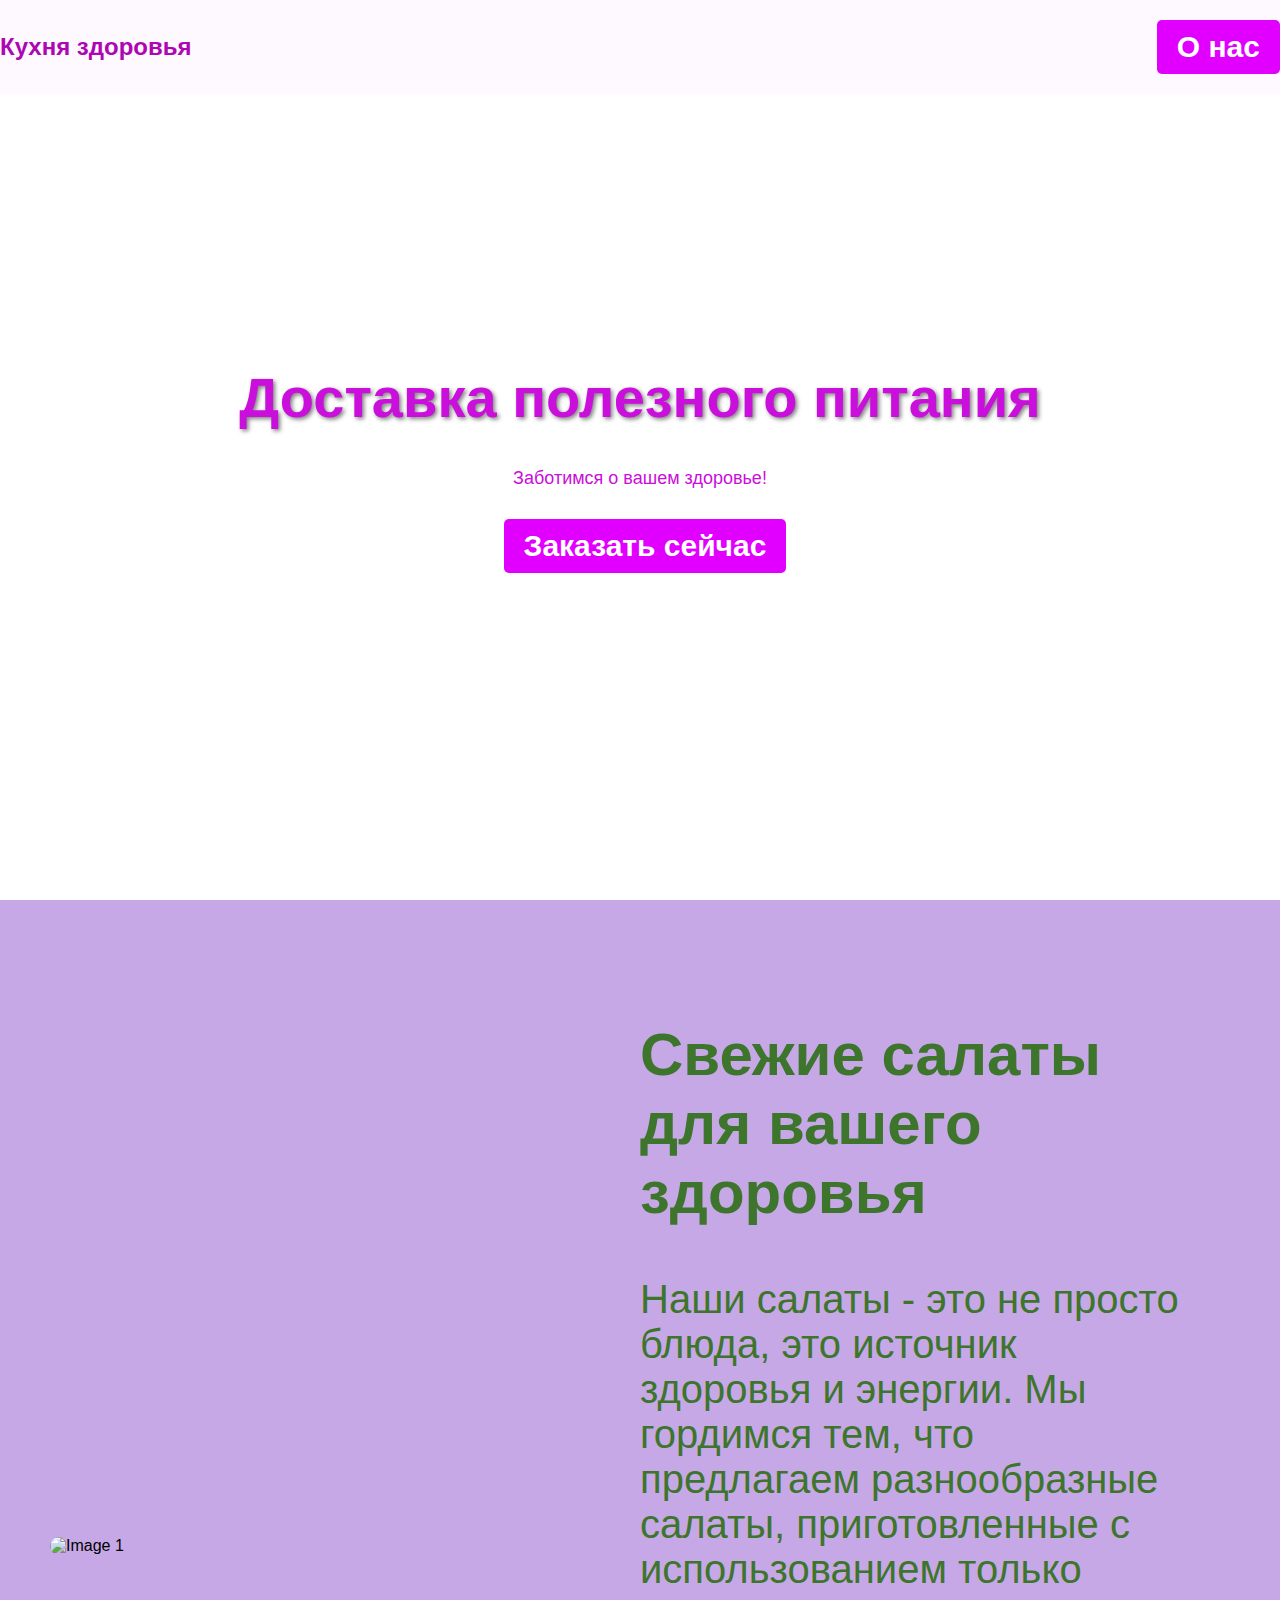
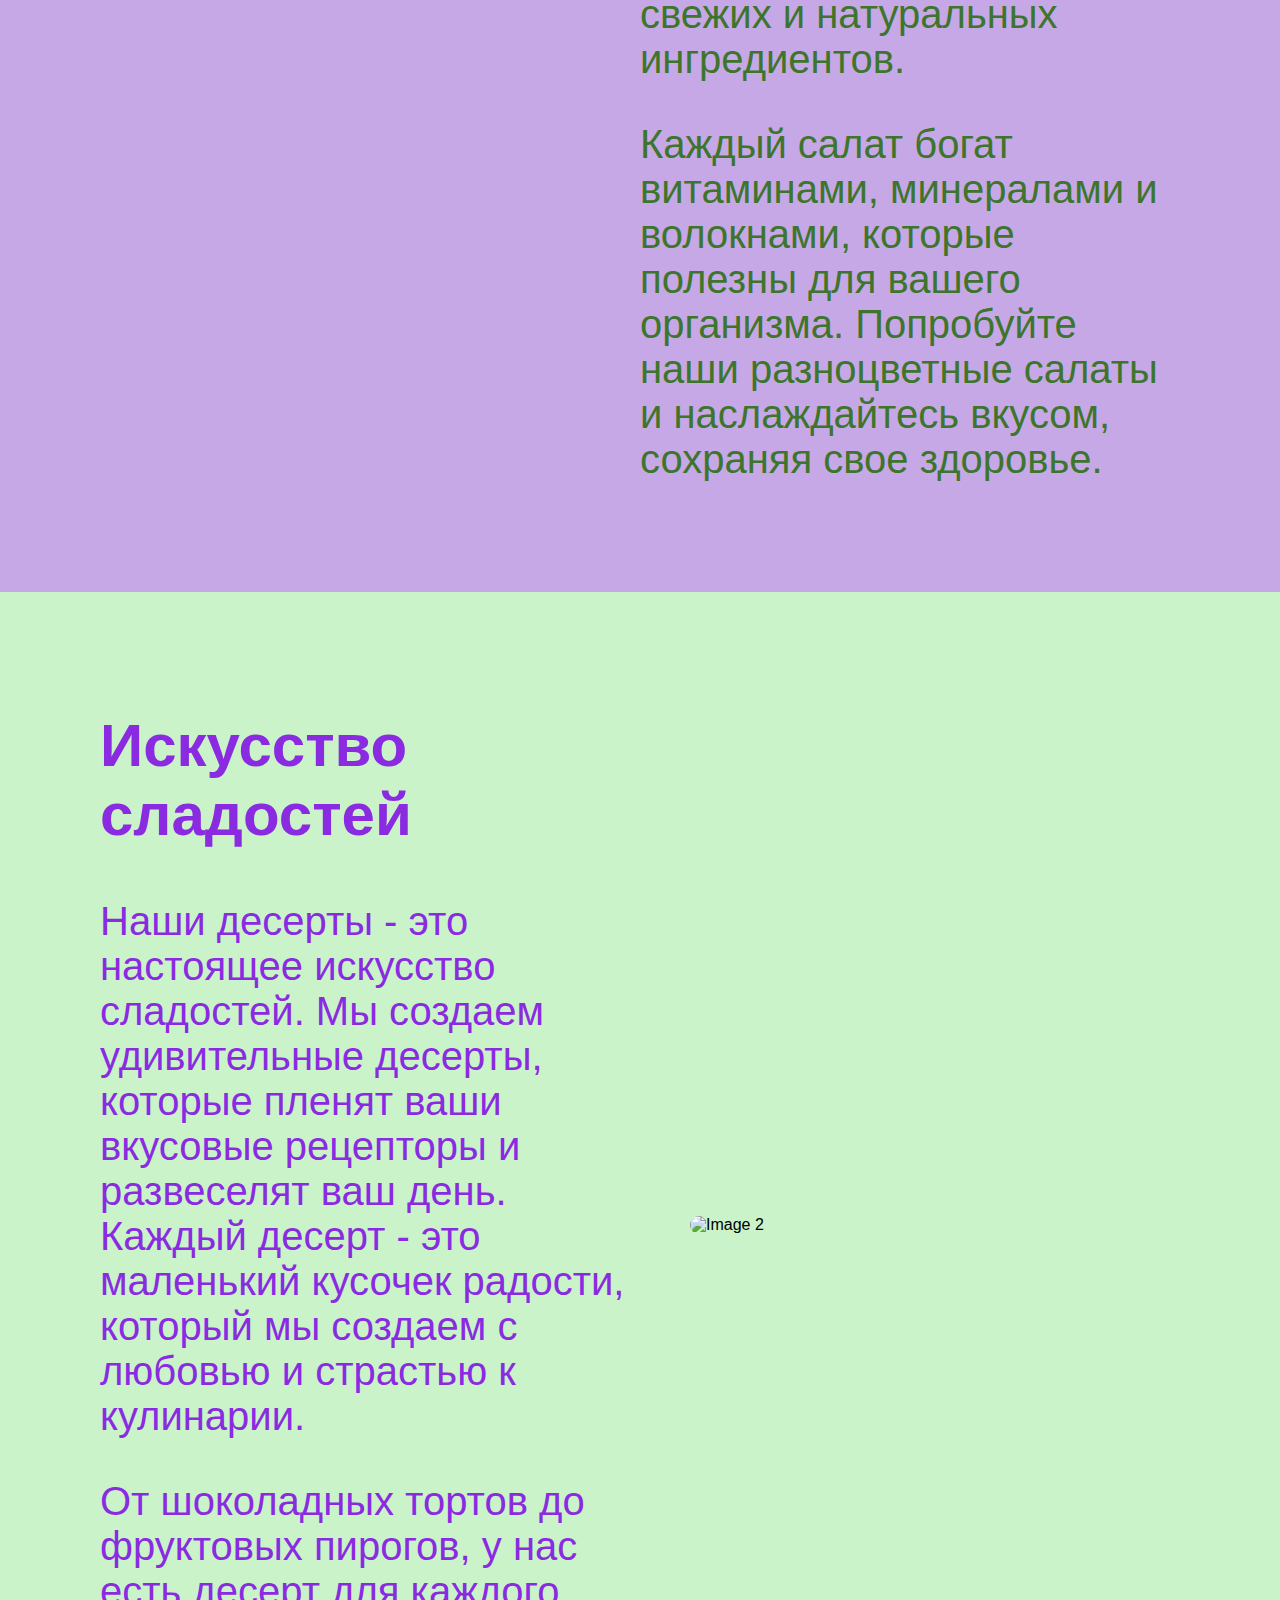
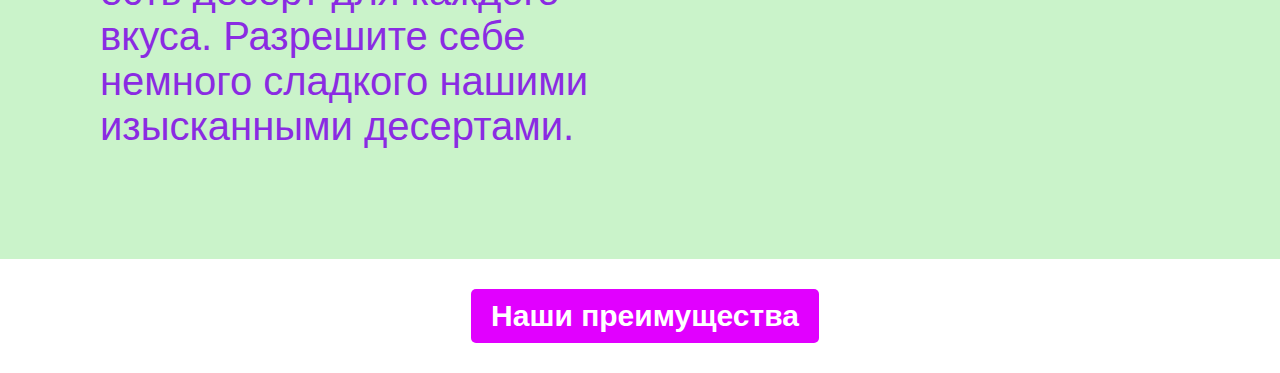
==== commit 88fe4aa8: "Add files via upload" ====
--- a/index.html
+++ b/index.html
@@ -142,6 +142,51 @@
         display: inline-block;
          
     }
+
+    .burger-menu {
+    display: none;
+    flex-direction: column;
+    cursor: pointer;
+    position: absolute;
+    top: 17px; 
+    right: 20px; 
+}
+
+        .bar {
+            width: 30px;
+            height: 3px;
+            background-color: #ad06b3;
+            margin: 6px 0;
+            border-radius: 5px;
+        }
+
+        @media screen and (max-width: 768px) {
+            .burger-menu {
+                display: flex;
+            }
+
+            .navbar {
+                flex-direction: column;
+                align-items: flex-start;
+            }
+
+            .logo {
+                margin-bottom: 10px;
+            }
+
+            .cta-button {
+                margin-top: 10px;
+            }
+        }
+        @media screen and (max-width: 768px) {
+    .cta-button {
+        display: none;
+    }
+
+    .burger-menu {
+        display: flex;
+    }
+}
     </style>
 </head>
 <body>
@@ -151,6 +196,11 @@
         <a href="#hidden-block-toggle" id="toggle-link" class="cta-button">О нас</a>
     </div>
 
+    <div class="burger-menu">
+        <div class="bar"></div>
+        <div class="bar"></div>
+        <div class="bar"></div>
+    </div>
     
     <div class="hero">
         <h1>Доставка полезного питания</h1>
@@ -212,17 +262,25 @@
     
     </div>
     <script>
+        
         const toggleLink = document.getElementById("toggle-link");
-        const hiddenBlock = document.getElementById("hidden-block-toggle");
-
-        toggleLink.addEventListener("click", function() {
-            if (hiddenBlock.style.display === "none" || hiddenBlock.style.display === "") {
-                hiddenBlock.style.display = "block";
-            } else {
-                hiddenBlock.style.display = "none";
-            }
-        });
+const hiddenBlock = document.getElementById("hidden-block-toggle");
+const burgerMenu = document.querySelector(".burger-menu");
+
+toggleLink.addEventListener("click", toggleHiddenBlock);
+burgerMenu.addEventListener("click", toggleHiddenBlock);
+
+document.addEventListener("click", function (event) {
+    if (!event.target.matches('.burger-menu') && !event.target.matches('#toggle-link')) {
+        hiddenBlock.style.display = "none";
+    }
+});
+
+function toggleHiddenBlock() {
+    hiddenBlock.style.display = (hiddenBlock.style.display === "none" || hiddenBlock.style.display === "") ? "block" : "none";
+}
+
+
     </script>
 </body>
 </html>
-
